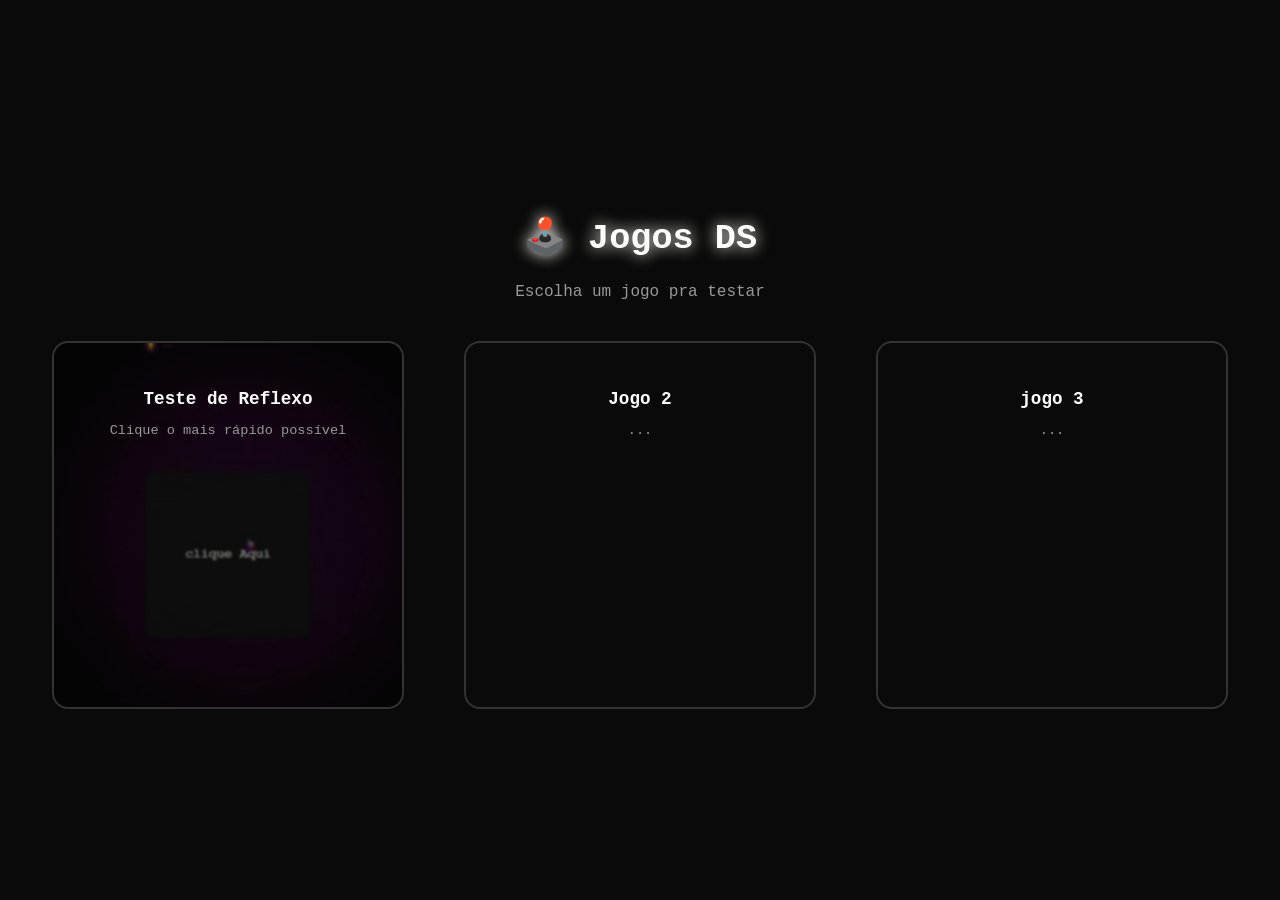
==== index.html @ afb2a96c "s" ====
<!DOCTYPE html>
<html lang="pt-BR">
<head>
<meta charset="UTF-8">
<meta name="viewport" content="width=device-width, initial-scale=1.0">
<title>Jogos DS</title>
<style>
  body {
    margin: 0;
    min-height: 100vh;
    display: flex;
    flex-direction: column;
    justify-content: center;
    align-items: center;
    background-color: #0a0a0a;
    font-family: 'Courier New', monospace;
    color: white;
  }

  h1 {
    font-size: 2.2rem;
    margin-bottom: 8px;
    text-shadow: 0 0 15px #f3f5ec;
  }

  p.subtitulo {
    color: #999;
    margin-bottom: 40px;
  }

  .cards {
    display: flex;
    gap: 60px;
    flex-wrap: wrap;
    justify-content: center;
  }

.card {
  position: relative;
  overflow: hidden; /* corta o blur que "vaza" pra fora da borda */
  width: 300px;
  aspect-ratio: 1 / 1;
  border: 2px solid #333;
  border-radius: 16px;
  padding: 32px 24px ;
  text-align: center;
  text-decoration: none;
  color: white;
  transition: transform 0.2s ease, border-color 0.2s ease;
 
}
  .card::before {
  content: '';
  position: absolute;
  inset: -10px; /* um pouco maior que o card pra cobrir a borda borrada */

  background-size: cover;
  background-position: center;
  filter: blur(1px) brightness(0.5);
  z-index: -1;
}
.card-gif::before{
      background-image: url('reflexo.gif');
}
  .card:hover {
    transform: translateY(-6px);
    border-color: #ffffff;
  }

  .card .emoji {
    font-size: 2.5rem;
    margin-bottom: 12px;
  }

  .card h2 {
    font-size: 1.1rem;
    margin-bottom: 6px;
  }

  .card p {
    color: #999;
    font-size: 0.85rem;
    
  }


</style>
</head>
<body>

  <h1>🕹️ Jogos DS</h1>
  <p class="subtitulo">Escolha um jogo pra testar</p>

  <div class="cards">
    <a href="reflexo.html" class="card card-gif">
      <h2>Teste de Reflexo</h2>
      <p>Clique o mais rápido possível</p>
    </a>

    <a href="jogo2.html" class="card">
      
      <h2>Jogo 2</h2>
      <p>...</p>
    </a>

    <a href="jogo3.html" class="card">
     
      <h2>jogo 3 </h2>
      <p>...</p>
    </a>
  </div>

</body>

</html>
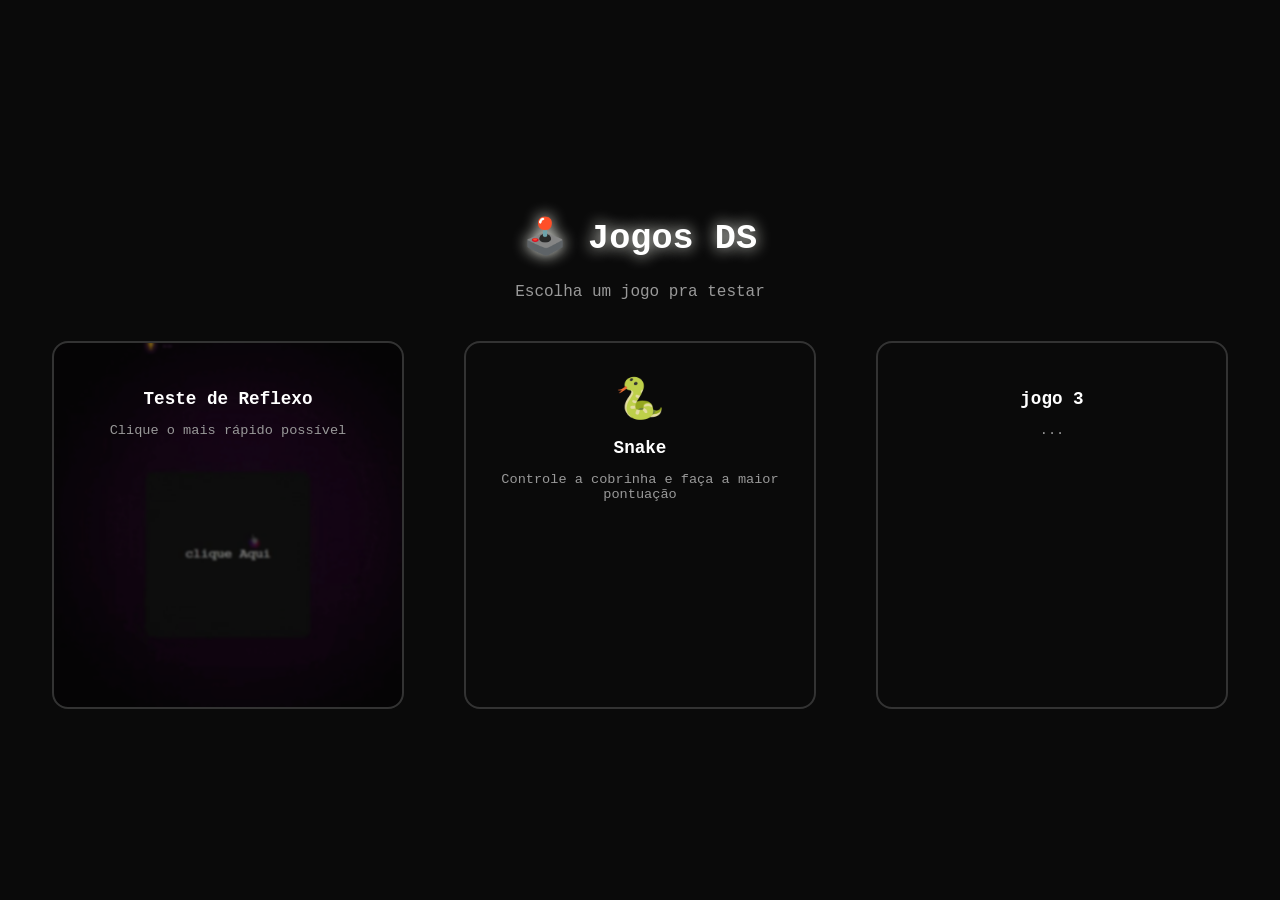
==== commit 32a7be6b: "Update game links in index.html Removed 'Jogo 2' link and added 'Snake' game link." ====
--- a/index.html
+++ b/index.html
@@ -97,11 +97,7 @@
       <p>Clique o mais rápido possível</p>
     </a>
 
-    <a href="jogo2.html" class="card">
-      
-      <h2>Jogo 2</h2>
-      <p>...</p>
-    </a>
+    <a href="snake.html" class="card"><div class="emoji">🐍</div><h2>Snake</h2><p>Controle a cobrinha e faça a maior pontuação</p></a>
 
     <a href="jogo3.html" class="card">
      
@@ -112,4 +108,4 @@
 
 </body>
 
-</html>+</html>
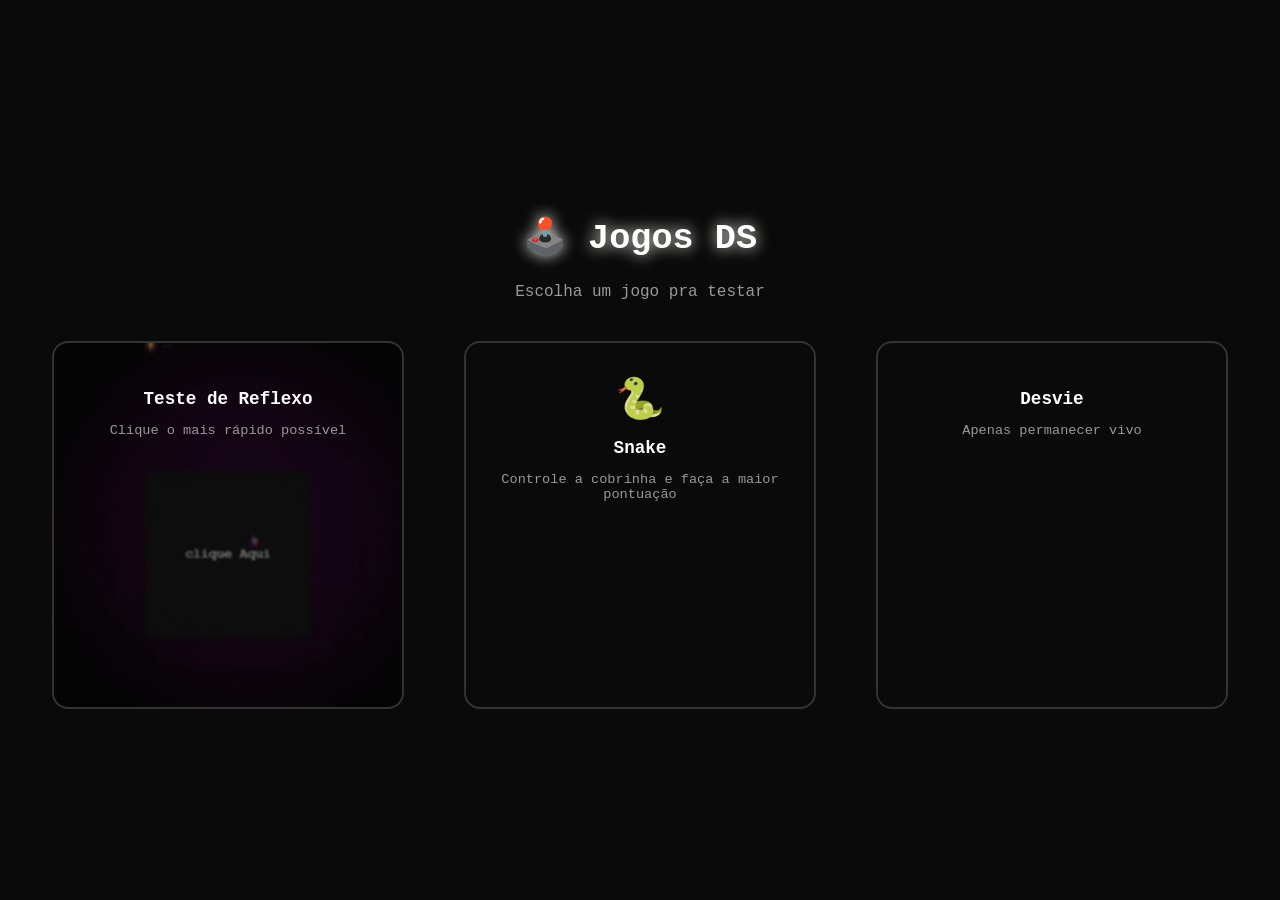
==== commit b89cdab8: "Implementacao do 3 jogo" ====
--- a/index.html
+++ b/index.html
@@ -99,10 +99,10 @@
 
     <a href="snake.html" class="card"><div class="emoji">🐍</div><h2>Snake</h2><p>Controle a cobrinha e faça a maior pontuação</p></a>
 
-    <a href="jogo3.html" class="card">
+    <a href="jogo.html" class="card">
      
-      <h2>jogo 3 </h2>
-      <p>...</p>
+      <h2>Desvie </h2>
+      <p>Apenas permanecer vivo</p>
     </a>
   </div>
 
